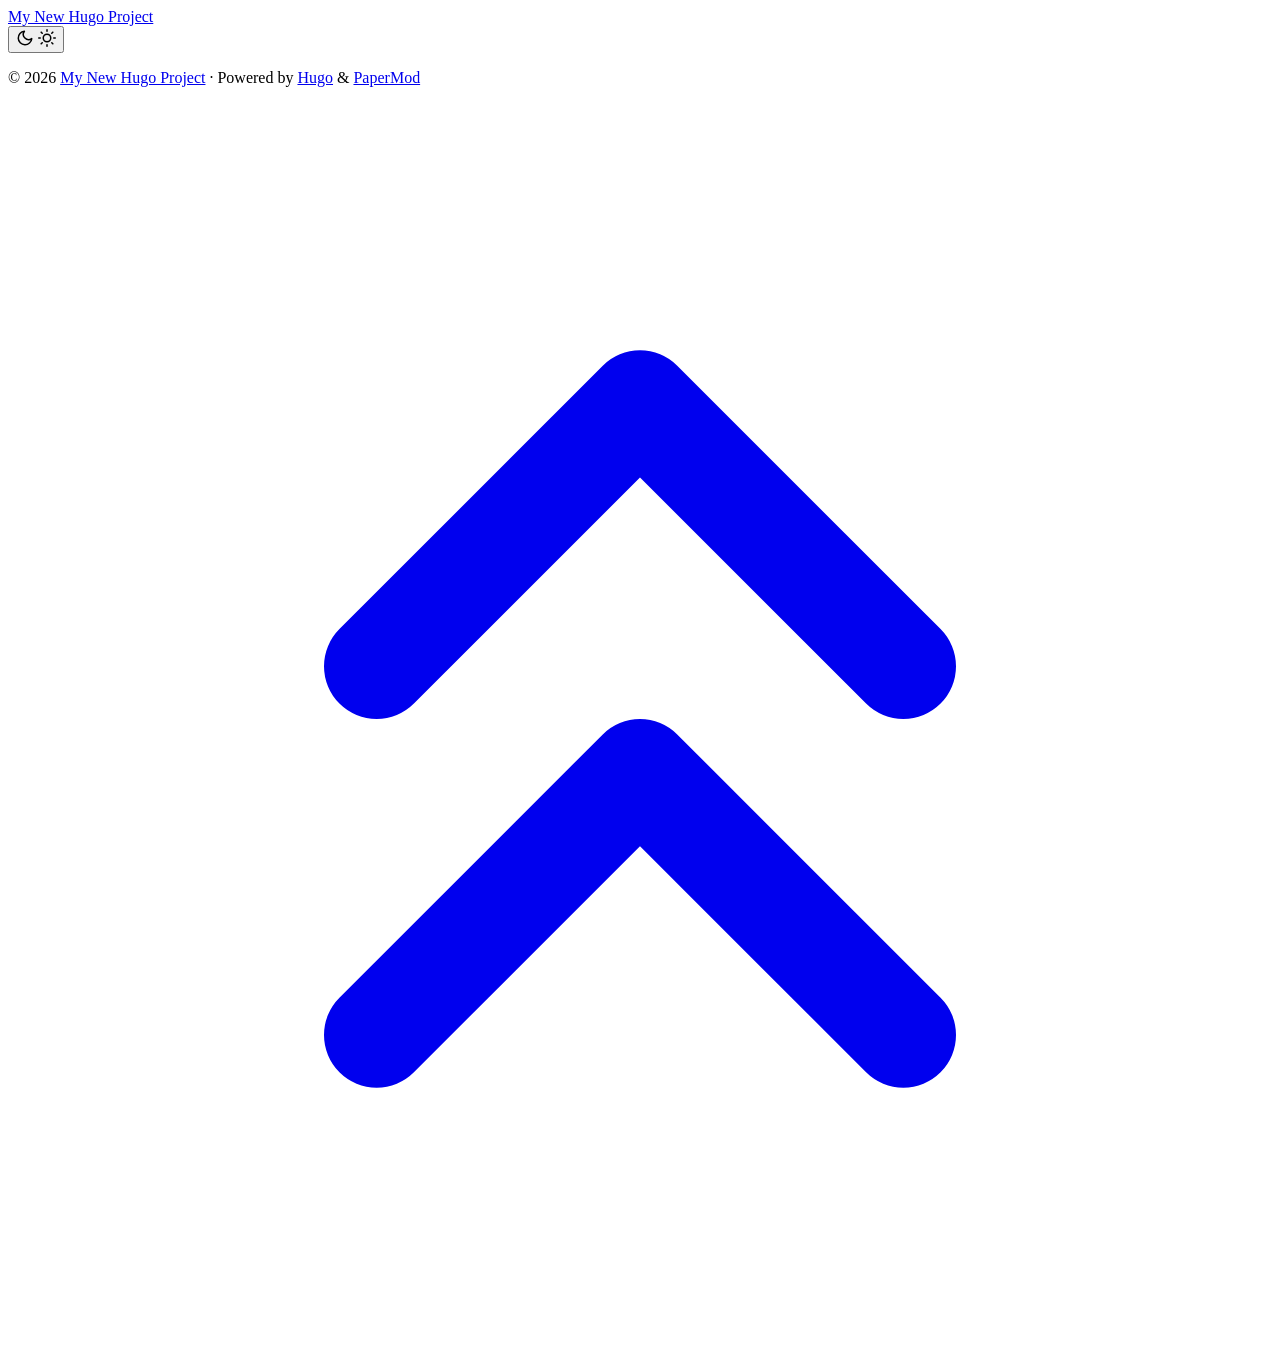
==== public/index.html @ 72bf0f8e "initial Hugo site with PaperMod theme" ====
<!DOCTYPE html>
<html lang="en" dir="auto" data-theme="auto">

<head>
	<meta name="generator" content="Hugo 0.157.0"><script src="/livereload.js?mindelay=10&amp;v=2&amp;port=1313&amp;path=livereload" data-no-instant defer></script><meta charset="utf-8">
<meta http-equiv="X-UA-Compatible" content="IE=edge">
<meta name="viewport" content="width=device-width, initial-scale=1, shrink-to-fit=no">
<meta name="robots" content="noindex, nofollow">
<title>My New Hugo Project</title>

<meta name="description" content="">
<meta name="author" content="">
<link rel="canonical" href="http://localhost:1313/">
<link crossorigin="anonymous" href="/assets/css/stylesheet.4b72e7725c68fccaac08b7b94b4bf3724ac8531837c6717dbd3e55b5a23b0117.css" integrity="sha256-S3Lnclxo/MqsCLe5S0vzckrIUxg3xnF9vT5VtaI7ARc=" rel="preload stylesheet" as="style">
<link rel="icon" href="http://localhost:1313/favicon.ico">
<link rel="icon" type="image/png" sizes="16x16" href="http://localhost:1313/favicon-16x16.png">
<link rel="icon" type="image/png" sizes="32x32" href="http://localhost:1313/favicon-32x32.png">
<link rel="apple-touch-icon" href="http://localhost:1313/apple-touch-icon.png">
<link rel="mask-icon" href="http://localhost:1313/safari-pinned-tab.svg">
<meta name="theme-color" content="#2e2e33">
<meta name="msapplication-TileColor" content="#2e2e33">
<link rel="alternate" type="application/rss+xml" href="http://localhost:1313/index.xml" title="rss">
<link rel="alternate" hreflang="en" href="http://localhost:1313/">
<noscript>
    <style>
        #theme-toggle,
        .top-link {
            display: none;
        }

    </style>
    <style>
        @media (prefers-color-scheme: dark) {
            :root {
                --theme: rgb(29, 30, 32);
                --entry: rgb(46, 46, 51);
                --primary: rgb(218, 218, 219);
                --secondary: rgb(155, 156, 157);
                --tertiary: rgb(65, 66, 68);
                --content: rgb(196, 196, 197);
                --code-block-bg: rgb(46, 46, 51);
                --code-bg: rgb(55, 56, 62);
                --border: rgb(51, 51, 51);
                color-scheme: dark;
            }

            .list {
                background: var(--theme);
            }

            .toc {
                background: var(--entry);
            }
        }

    </style>
</noscript>
<script>
    if (localStorage.getItem("pref-theme") === "dark") {
        document.querySelector("html").dataset.theme = 'dark';
    } else if (localStorage.getItem("pref-theme") === "light") {
       document.querySelector("html").dataset.theme = 'light';
    } else if (window.matchMedia('(prefers-color-scheme: dark)').matches) {
        document.querySelector("html").dataset.theme = 'dark';
    } else {
        document.querySelector("html").dataset.theme = 'light';
    }

</script>
</head>
<body class="list" id="top">
    <header class="header">
    <nav class="header-nav">
        <div class="logo">
            <a href="http://localhost:1313/" accesskey="h" title="My New Hugo Project (Alt + H)">My New Hugo Project</a>
            <div class="logo-switches">
                <button id="theme-toggle" class="theme-toggle" accesskey="t" title="(Alt + T)" aria-label="Toggle theme">
                    <svg class="moon" xmlns="http://www.w3.org/2000/svg" width="18" height="18" viewBox="0 0 24 24"
                        fill="none" stroke="currentColor" stroke-width="2" stroke-linecap="round"
                        stroke-linejoin="round">
                        <path d="M21 12.79A9 9 0 1 1 11.21 3 7 7 0 0 0 21 12.79z"></path>
                    </svg>
                    <svg class="sun" xmlns="http://www.w3.org/2000/svg" width="18" height="18" viewBox="0 0 24 24"
                        fill="none" stroke="currentColor" stroke-width="2" stroke-linecap="round"
                        stroke-linejoin="round">
                        <circle cx="12" cy="12" r="5"></circle>
                        <line x1="12" y1="1" x2="12" y2="3"></line>
                        <line x1="12" y1="21" x2="12" y2="23"></line>
                        <line x1="4.22" y1="4.22" x2="5.64" y2="5.64"></line>
                        <line x1="18.36" y1="18.36" x2="19.78" y2="19.78"></line>
                        <line x1="1" y1="12" x2="3" y2="12"></line>
                        <line x1="21" y1="12" x2="23" y2="12"></line>
                        <line x1="4.22" y1="19.78" x2="5.64" y2="18.36"></line>
                        <line x1="18.36" y1="5.64" x2="19.78" y2="4.22"></line>
                    </svg>
                </button>
            </div>
        </div>
        <ul id="menu" class="menu">
        </ul>
    </nav>
</header>
<main class="main"> 
    </main>
    
<footer class="footer">
        <span>&copy; 2026 <a href="http://localhost:1313/">My New Hugo Project</a></span> · 

    <span>
        Powered by
        <a href="https://gohugo.io/" rel="noopener noreferrer" target="_blank">Hugo</a> &
        <a href="https://github.com/adityatelange/hugo-PaperMod/" rel="noopener" target="_blank">PaperMod</a>
    </span>
</footer>
<a href="#top" id="top-link" class="top-link hidden" aria-label="go to top" title="Go to Top (Alt + G)" accesskey="g">
    <svg xmlns="http://www.w3.org/2000/svg" viewBox="0 0 24 24" fill="none" stroke="currentColor" stroke-width="2"
        stroke-linecap="round" stroke-linejoin="round" class="feather feather-chevrons-up">
        <polyline points="17 11 12 6 7 11"></polyline>
        <polyline points="17 18 12 13 7 18"></polyline>
    </svg>
</a>

<script>
    let menu = document.getElementById('menu');
    if (menu) {
        
        const scrollPosition = localStorage.getItem("menu-scroll-position");
        if (scrollPosition) {
            menu.scrollLeft = parseInt(scrollPosition, 10);
        }
        
        menu.onscroll = function () {
            localStorage.setItem("menu-scroll-position", menu.scrollLeft);
        }
    }

    document.querySelectorAll('a[href^="#"]').forEach(anchor => {
        anchor.addEventListener("click", function (e) {
            e.preventDefault();
            var id = this.getAttribute("href").substr(1);
            if (!window.matchMedia('(prefers-reduced-motion: reduce)').matches) {
                document.querySelector(`[id='${decodeURIComponent(id)}']`).scrollIntoView({
                    behavior: "smooth"
                });
            } else {
                document.querySelector(`[id='${decodeURIComponent(id)}']`).scrollIntoView();
            }
            if (id === "top") {
                history.replaceState(null, null, " ");
            } else {
                history.pushState(null, null, `#${id}`);
            }
        });
    });

</script>
<script>
    var toplink = document.getElementById("top-link");
    window.onscroll = function () {
        const scrollThreshold = window.innerHeight;
        if (document.body.scrollTop > scrollThreshold || document.documentElement.scrollTop > scrollThreshold) {
            toplink.classList.remove("hidden");
        } else {
            toplink.classList.add("hidden");
        }
    };

</script>
<script>
    document.getElementById("theme-toggle").addEventListener("click", () => {
        const html = document.querySelector("html");
        if (html.dataset.theme === "dark") {
            html.dataset.theme = 'light';
            localStorage.setItem("pref-theme", 'light');
        } else {
            html.dataset.theme = 'dark';
            localStorage.setItem("pref-theme", 'dark');
        }
    })

</script>
</body>

</html>
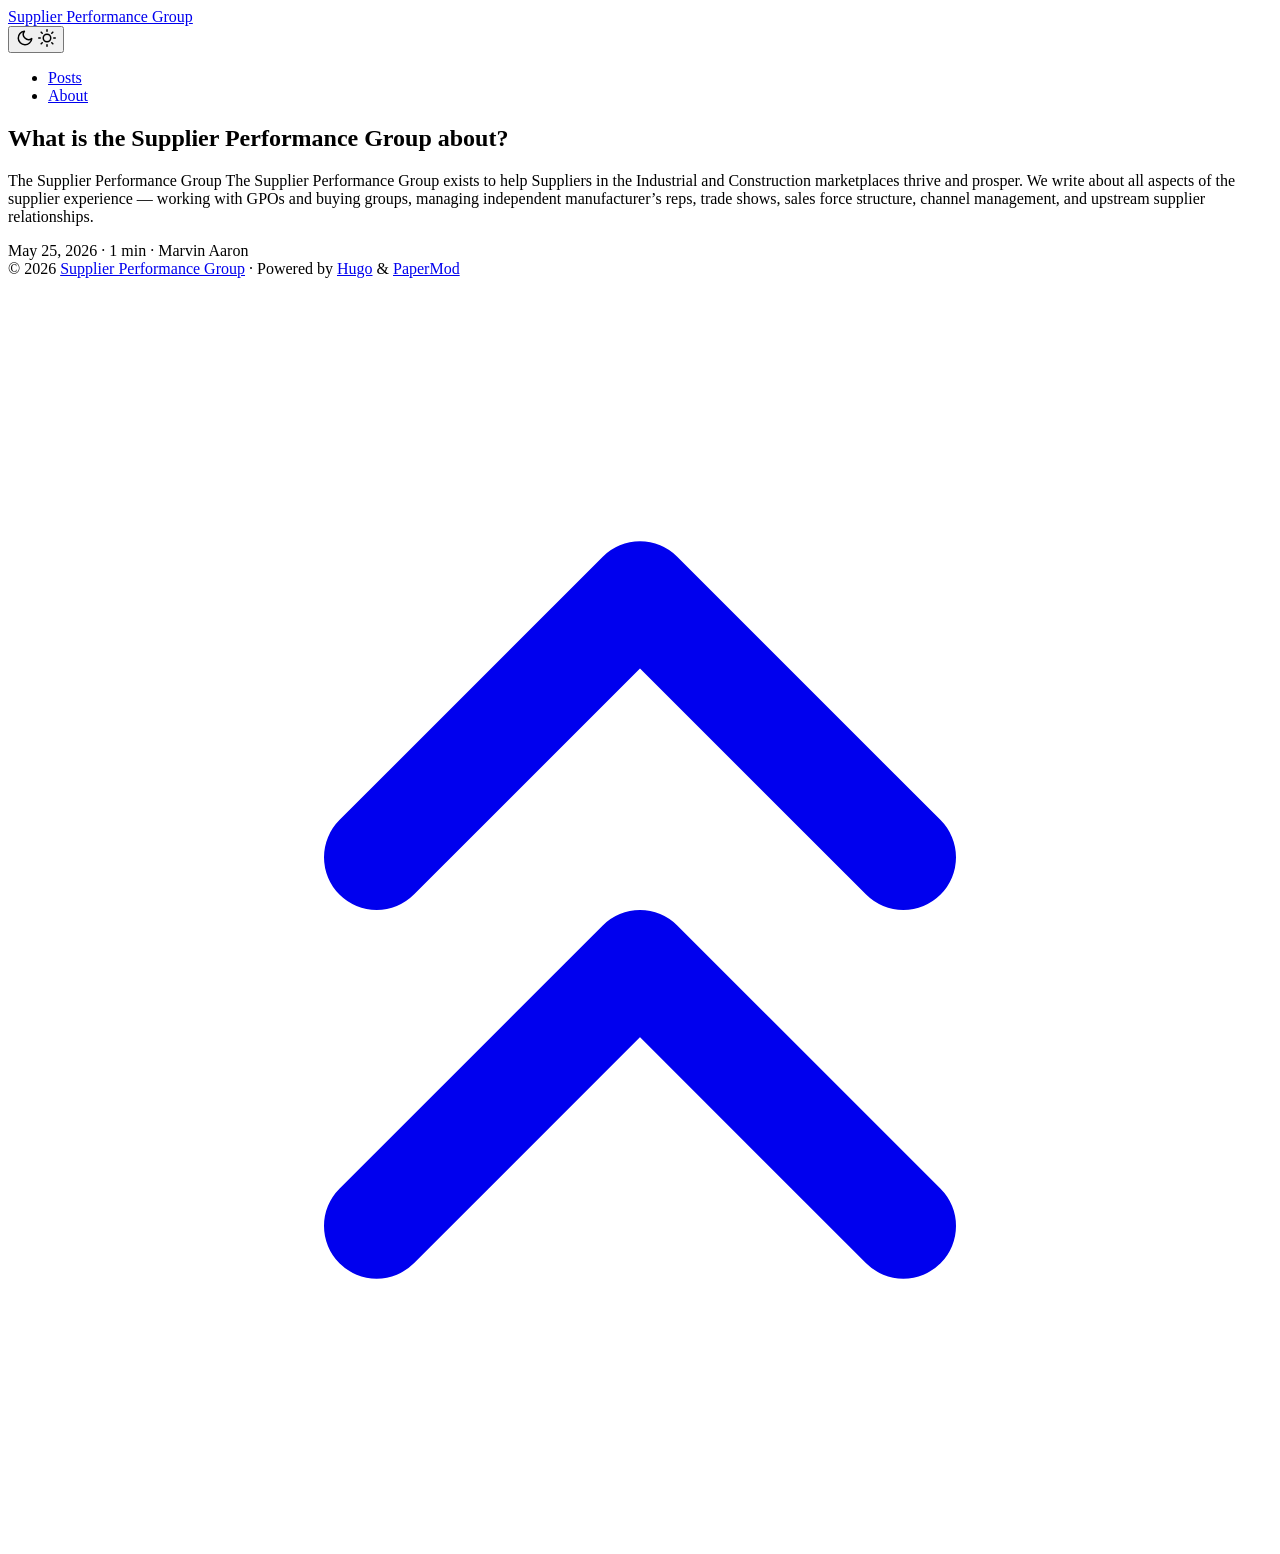
==== commit a6cb361e: "i'm redoing the first post yet again" ====
--- a/public/index.html
+++ b/public/index.html
@@ -2,25 +2,25 @@
 <html lang="en" dir="auto" data-theme="auto">
 
 <head>
-	<meta name="generator" content="Hugo 0.157.0"><script src="/livereload.js?mindelay=10&amp;v=2&amp;port=1313&amp;path=livereload" data-no-instant defer></script><meta charset="utf-8">
+	<meta name="generator" content="Hugo 0.161.1"><meta charset="utf-8">
 <meta http-equiv="X-UA-Compatible" content="IE=edge">
 <meta name="viewport" content="width=device-width, initial-scale=1, shrink-to-fit=no">
-<meta name="robots" content="noindex, nofollow">
-<title>My New Hugo Project</title>
-
-<meta name="description" content="">
-<meta name="author" content="">
-<link rel="canonical" href="http://localhost:1313/">
-<link crossorigin="anonymous" href="/assets/css/stylesheet.4b72e7725c68fccaac08b7b94b4bf3724ac8531837c6717dbd3e55b5a23b0117.css" integrity="sha256-S3Lnclxo/MqsCLe5S0vzckrIUxg3xnF9vT5VtaI7ARc=" rel="preload stylesheet" as="style">
-<link rel="icon" href="http://localhost:1313/favicon.ico">
-<link rel="icon" type="image/png" sizes="16x16" href="http://localhost:1313/favicon-16x16.png">
-<link rel="icon" type="image/png" sizes="32x32" href="http://localhost:1313/favicon-32x32.png">
-<link rel="apple-touch-icon" href="http://localhost:1313/apple-touch-icon.png">
-<link rel="mask-icon" href="http://localhost:1313/safari-pinned-tab.svg">
+<meta name="robots" content="index, follow">
+<title>Supplier Performance Group</title>
+
+<meta name="description" content="Straight talk for suppliers navigating buying group relationships.">
+<meta name="author" content="Marvin Aaron">
+<link rel="canonical" href="https://mbaaron.github.io/supperf/">
+<link crossorigin="anonymous" href="/supperf/assets/css/stylesheet.47e51c7d8489b002361bac156ce9a0a8776d08c5462c2cee95801efafdd90d35.css" integrity="sha256-R&#43;UcfYSJsAI2G6wVbOmgqHdtCMVGLCzulYAe&#43;v3ZDTU=" rel="preload stylesheet" as="style">
+<link rel="icon" href="https://mbaaron.github.io/supperf/favicon.ico">
+<link rel="icon" type="image/png" sizes="16x16" href="https://mbaaron.github.io/supperf/favicon-16x16.png">
+<link rel="icon" type="image/png" sizes="32x32" href="https://mbaaron.github.io/supperf/favicon-32x32.png">
+<link rel="apple-touch-icon" href="https://mbaaron.github.io/supperf/apple-touch-icon.png">
+<link rel="mask-icon" href="https://mbaaron.github.io/supperf/safari-pinned-tab.svg">
 <meta name="theme-color" content="#2e2e33">
 <meta name="msapplication-TileColor" content="#2e2e33">
-<link rel="alternate" type="application/rss+xml" href="http://localhost:1313/index.xml" title="rss">
-<link rel="alternate" hreflang="en" href="http://localhost:1313/">
+<link rel="alternate" type="application/rss+xml" href="https://mbaaron.github.io/supperf/index.xml" title="rss">
+<link rel="alternate" hreflang="en" href="https://mbaaron.github.io/supperf/">
 <noscript>
     <style>
         #theme-toggle,
@@ -66,13 +66,36 @@
         document.querySelector("html").dataset.theme = 'light';
     }
 
+</script><meta property="og:url" content="https://mbaaron.github.io/supperf/">
+  <meta property="og:site_name" content="Supplier Performance Group">
+  <meta property="og:title" content="Supplier Performance Group">
+  <meta property="og:description" content="Straight talk for suppliers navigating buying group relationships.">
+  <meta property="og:locale" content="en_us">
+  <meta property="og:type" content="website">
+
+  <meta name="twitter:card" content="summary">
+  <meta name="twitter:title" content="Supplier Performance Group">
+  <meta name="twitter:description" content="Straight talk for suppliers navigating buying group relationships.">
+
+<script type="application/ld+json">
+{
+  "@context": "https://schema.org",
+  "@type": "Organization",
+  "name": "Supplier Performance Group",
+  "url": "https://mbaaron.github.io/supperf/",
+  "description": "Straight talk for suppliers navigating buying group relationships.",
+  "logo": "https://mbaaron.github.io/supperf/favicon.ico",
+  "sameAs": [
+      
+  ]
+}
 </script>
 </head>
 <body class="list" id="top">
     <header class="header">
     <nav class="header-nav">
         <div class="logo">
-            <a href="http://localhost:1313/" accesskey="h" title="My New Hugo Project (Alt + H)">My New Hugo Project</a>
+            <a href="https://mbaaron.github.io/supperf/" accesskey="h" title="Supplier Performance Group (Alt + H)">Supplier Performance Group</a>
             <div class="logo-switches">
                 <button id="theme-toggle" class="theme-toggle" accesskey="t" title="(Alt + T)" aria-label="Toggle theme">
                     <svg class="moon" xmlns="http://www.w3.org/2000/svg" width="18" height="18" viewBox="0 0 24 24"
@@ -97,14 +120,37 @@
             </div>
         </div>
         <ul id="menu" class="menu">
+            <li>
+                <a href="https://mbaaron.github.io/supperf/posts/" title="Posts">
+                    <span>Posts</span>
+                </a>
+            </li>
+            <li>
+                <a href="https://mbaaron.github.io/supperf/about/" title="About">
+                    <span>About</span>
+                </a>
+            </li>
         </ul>
     </nav>
 </header>
 <main class="main"> 
+
+<article class="first-entry"> 
+  <header class="entry-header">
+    <h2 class="entry-hint-parent">What is the Supplier Performance Group about?
+    </h2>
+  </header>
+  <div class="entry-content">
+    <p>The Supplier Performance Group The Supplier Performance Group exists to help Suppliers in the Industrial and Construction marketplaces thrive and prosper. We write about all aspects of the supplier experience — working with GPOs and buying groups, managing independent manufacturer’s reps, trade shows, sales force structure, channel management, and upstream supplier relationships.
+</p>
+  </div>
+  <footer class="entry-footer"><span title='2026-05-25 00:00:00 +0000 UTC'>May 25, 2026</span>&nbsp;·&nbsp;<span>1 min</span>&nbsp;·&nbsp;<span>Marvin Aaron</span></footer>
+  <a class="entry-link" aria-label="post link to What is the Supplier Performance Group about?" href="https://mbaaron.github.io/supperf/posts/what-its-about/"></a>
+</article>
     </main>
     
 <footer class="footer">
-        <span>&copy; 2026 <a href="http://localhost:1313/">My New Hugo Project</a></span> · 
+        <span>&copy; 2026 <a href="https://mbaaron.github.io/supperf/">Supplier Performance Group</a></span> · 
 
     <span>
         Powered by
